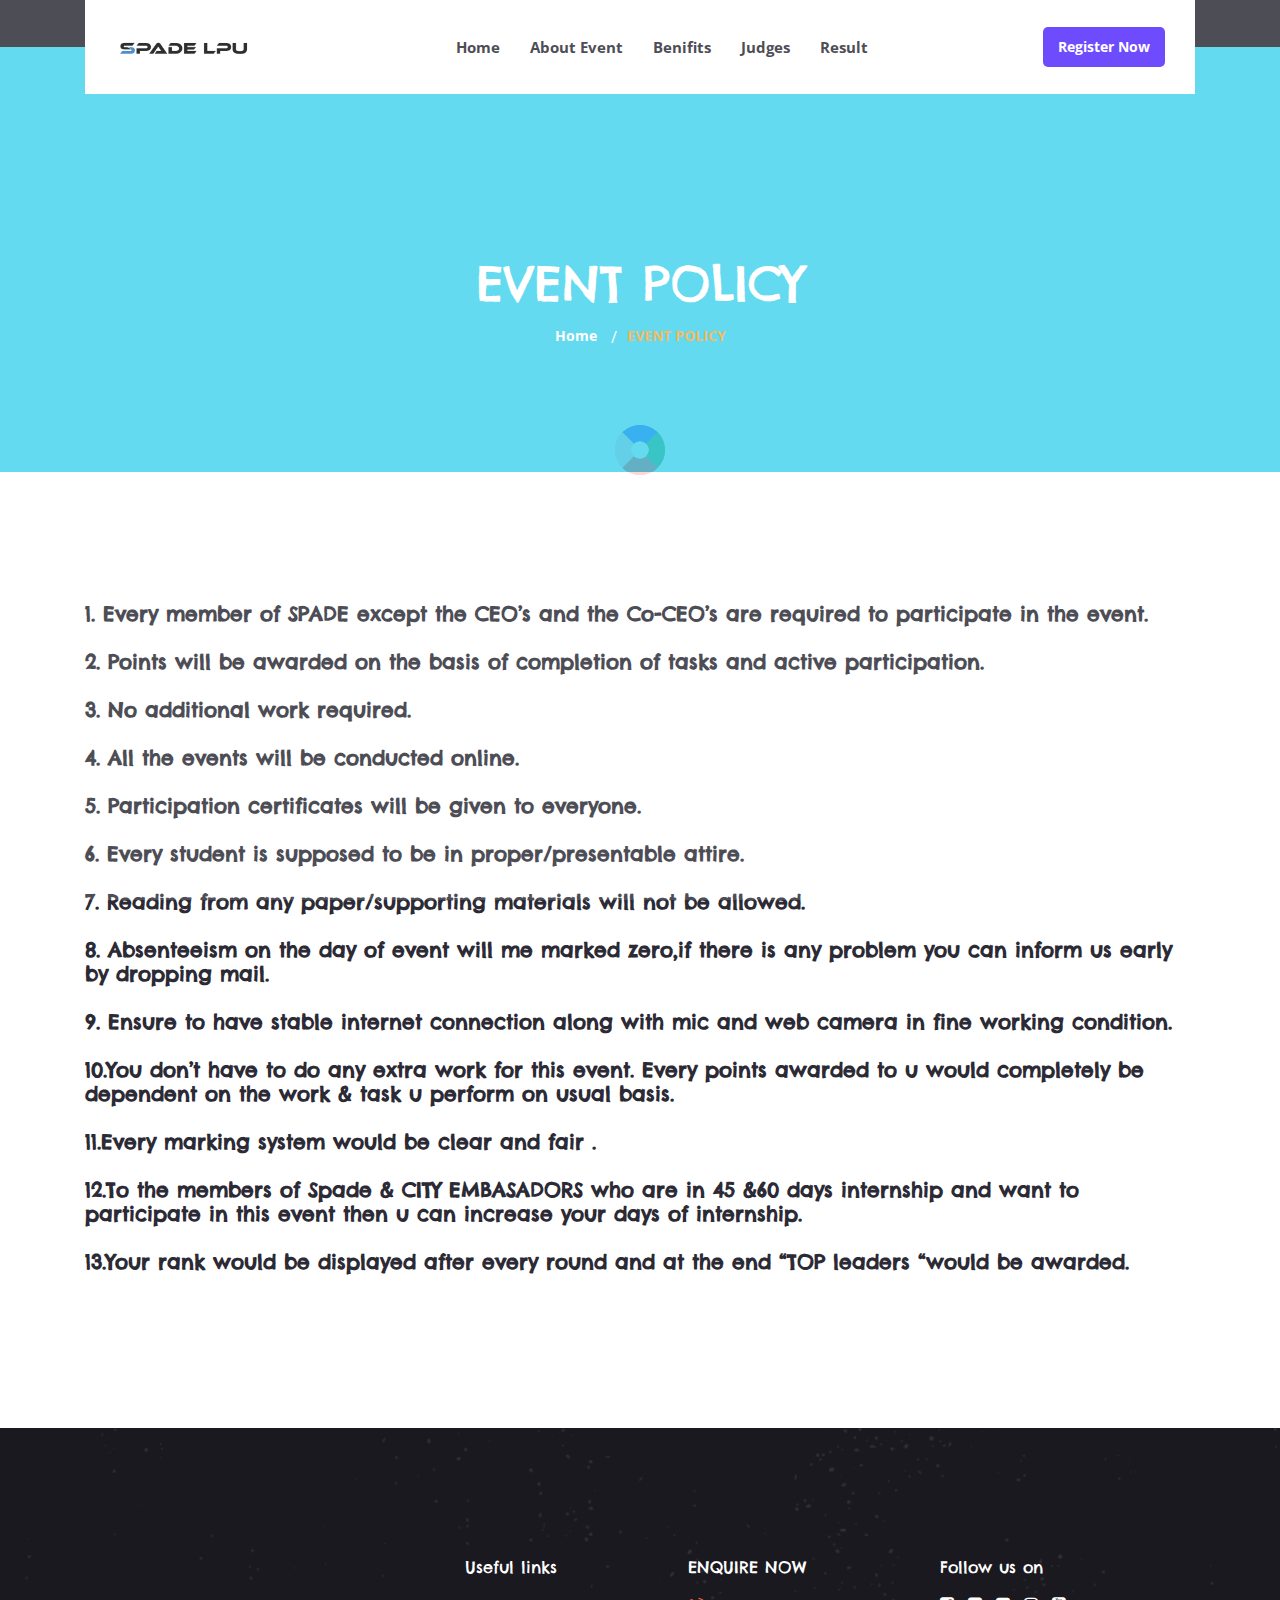
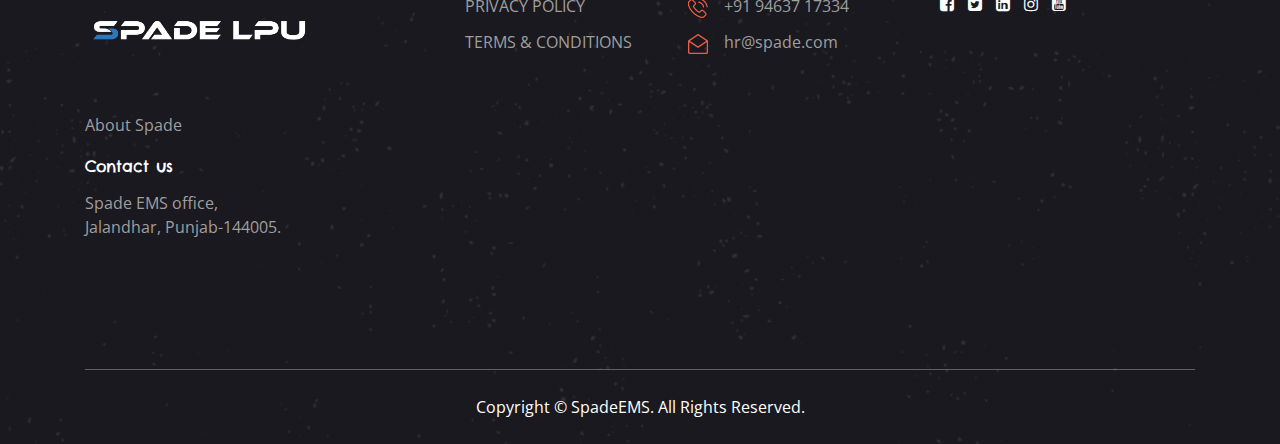
==== policy.html @ 5e1adf61 "policy added" ====
<!doctype html>
<html class="no-js" lang="en">
<head>
    <meta charset="utf-8">

    <!--====== Title ======-->
    <title>Top50</title>

    <meta name="description" content="">
    <meta name="viewport" content="width=device-width, initial-scale=1">

    <!--====== Favicon Icon ======-->
    <link rel="shortcut icon" href="assets/images/favicon.png" type="image/png">

    <!--====== Magnific Popup CSS ======-->
    <link rel="stylesheet" href="assets/css/magnific-popup.css">

    <!--====== Animate CSS ======-->
    <link rel="stylesheet" href="assets/css/animate.css">

    <!--====== Slick CSS ======-->
    <link rel="stylesheet" href="assets/css/slick.css">

    <!--====== Font Awesome CSS ======-->
    <link rel="stylesheet" href="assets/css/font-awesome.min.css">

    <!--====== Bootstrap CSS ======-->
    <link rel="stylesheet" href="assets/css/bootstrap.min.css">

    <!--====== Default CSS ======-->
    <link rel="stylesheet" href="assets/css/default.css">

    <!--====== Style CSS ======-->
    <link rel="stylesheet" href="assets/css/style.css">

</head>

<body>
    <!--[if IE]>
    <p class="browserupgrade">You are using an <strong>outdated</strong> browser. Please <a href="https://browsehappy.com/">upgrade your browser</a> to improve your experience and security.</p>
  <![endif]-->

    
    <!--====== PRELOADER PART START ======-->

     <div id="preloader">
        <div class="preloader">
            <span></span>
            <span></span>
        </div>
    </div>

    <!--====== PRELOADER PART ENDS ======-->


    <!--====== HEADER PART START ======-->

    <header class="header_area">
        <!--<div class="header_top">
            <div class="container">
                <div class="header_top_wrapper d-md-flex justify-content-between">
                    <div class="header_social text-center">
                        <ul>
                            <li><a href="#"><i class="fa fa-facebook-square"></i></a></li>
                            <li><a href="#"><i class="fa fa-twitter-square"></i></a></li>
                            <li><a href="#"><i class="fa fa-linkedin-square"></i></a></li>
                            <li><a href="#"><i class="fa fa-instagram"></i></a></li>
                            <li><a href="#"><i class="fa fa-pinterest-square"></i></a></li>
                        </ul>
                    </div> <!-- header social ->

                    <div class="header_info d-none d-md-block">
                        <ul>
                            <li><img src="assets/images/call.png" alt=""><a href="#">91 458 654 528</a></li>
                            <li><img src="assets/images/mail.png" alt=""><a href="#">info@example.com</a></li>
                            <li><img src="assets/images/heand.png" alt=""><a href="#">Become a Volunteer</a></li>
                        </ul>
                    </div> <!-- header info ->
                </div> <!-- header top wrapper ->
            </div> <!-- container ->
        </div> <!-- header top -->

        <div class="header_navbar">
            <div class="container">
                <nav class="navbar navbar-expand-lg">
                    <a class="navbar-brand" href="index.html">
                        <img src="assets/images/spade_logo.png" width="150px" alt="logo">
                    </a> <!-- logo -->

                    <button class="navbar-toggler" type="button" data-toggle="collapse" data-target="#navbarSupportedContent" aria-controls="navbarSupportedContent" aria-expanded="false" aria-label="Toggle navigation">
                        <span class="toggler-icon"></span>
                        <span class="toggler-icon"></span>
                        <span class="toggler-icon"></span>
                    </button>

                    <div class="collapse navbar-collapse sub-menu-bar" id="navbarSupportedContent">
                        <ul class="navbar-nav m-auto">
                            
                            <li >
                                <a href="index.html">Home </i></a>
                                
                            </li>
                            <li>
                                <a href="index.html#about">About Event </i></a>

                               
                            </li>
                            <li><a href="index.html#ben">Benifits </i></a>
                                
                            </li>
                            <li><a href="index.html#judge">Judges</a></li>
                            <li>
                                <a href="volunteer.html">Result </i></a>

                            </li>
                            
                        </ul>
                    </div> <!-- navbar collapse -->

                    <div class="navbar_btn d-none d-sm-block">
                        
                        
                        <a class="main-btn" href="registration.html"> Register Now</a>
                    </div>

                </nav> <!-- navbar -->
            </div> <!-- container -->
        </div> <!-- header navbar -->
    </header>

    <!--====== HEADER PART ENDS ======-->

    <!--====== PAGE BANNER PART START ======-->

    <section class="page_banner_1 bg_cover" style="background-image: url(assets/images/slider-1.jpg)">
        <div class="container">
            <div class="row">
                <div class="col-lg-12">
                    <div class="page_banner_content text-center">
                        <h3 class="page_title">EVENT POLICY</h3>
                        <ul class="breadcrumb justify-content-center">
                            <li><a href="index.html">Home</a></li>
                            <li><a class="active" href="#">EVENT POLICY</a></li>
                        </ul>
                    </div> <!-- page banner content -->
                </div>
            </div> <!-- row -->
        </div> <!-- container -->
    </section>

    <!--====== PAGE BANNER PART ENDS ======-->
    
    <!--====== VOLUNTEER PART START ======-->

    <section class="volunteer_area pt-100 pb-130">
        <!-- <div class="services_shape_1" ></div> -->
        <div class="container">
            <div class="section_title text-center pb-30">
                <!-- <img src="assets/images/section_icon.png" alt="Icon"> -->
                <!-- <h3 class="title">Result</h3> -->
            </div> <!-- section title -->
            <div class="row">
                <div class="col-lg-12 col-sm-12">
                    
                    <h4 style="font-size: 20px;">1. Every member of SPADE except the CEO’s and the Co-CEO’s are required to participate in the event.<br><br>

                        2. Points will be awarded on the basis of completion of tasks and active participation.<br><br>
                        
                        3. No additional work required.<br><br>
                        
                        4. All the events will be conducted online.<br><br>
                        
                        5. Participation certificates will be given to everyone.<br><br>
                        
                        6. Every student is supposed to be in proper/presentable attire.<br><br>
                        
                        7. Reading from any paper/supporting materials will not be allowed.<br><br>
                        
                        8. Absenteeism on the day of event will me marked zero,if there is any problem you can inform us early by dropping mail.<br><br>
                        
                        9. Ensure to have stable internet connection along with mic and web camera in fine working condition.<br><br>
                        
                        10.You don’t have to do any extra work for this event. Every points awarded to u would completely be dependent on the work & task u perform on usual basis.<br><br>
                        
                        11.Every marking system would be clear and fair .<br><br>
                        
                        12.To the members of Spade & CITY EMBASADORS who are in 45 &60 days internship and want to participate in this event then u can increase your days of internship.<br><br>
                        
                        13.Your rank would be displayed after every round and at the end “TOP leaders “would be awarded.<br><br>
                    </h4>
                </div>
            </div> <!-- row -->
            
        </div> <!-- container -->
    </section>

    <!--====== VOLUNTEER PART ENDS ======-->    

    <!--====== FOOTER PART START ======-->

    <footer class="footer_area">
        <div class="footer_widget pt-80 pb-130">
            <div class="container">
                <div class="row">
                    <div class="col-lg-4 col-md-6 order-md-1 order-lg-1">
                        <div class="footer_about mt-50">
                            <a href="#">
                                <img src="assets/images/logo1.png" alt="Logo" width="250px">
                            </a>
                            
                            <p>About Spade</p>
                            
                            <div class="footer_contact mt-20">
                                <h5 class="footer_title">Contact us</h5>
                                <p>Spade EMS office,<br> Jalandhar, Punjab-144005.</p>
                            </div> <!-- footer contact -->
                        </div> <!-- footer about -->
                    </div>
                    <div class="col-lg-5 col-md-12 order-md-3 order-lg-2">
                        <div class="footer_link_wrapper d-flex flex-wrap">
                            <div class="footer_link mt-50">
                                <h5 class="footer_title">Useful links</h5>
                                <ul class="link">
                                    <li><a href="#">PRIVACY POLICY</a></li>
                                    <li><a href="#">TERMS & CONDITIONS</a></li>

                                </ul>
                            </div> <!-- footer link -->

                            <div class="footer_link mt-50">
                                <h5 class="footer_title">ENQUIRE NOW</h5>
                                <ul class="link">
                                    <li><img src="assets/images/call.png" alt=""><a href="#">&nbsp;&nbsp;&nbsp; +91 94637 17334</a></li>
                                    <li><img src="assets/images/mail.png" alt=""><a href="#">&nbsp;&nbsp;&nbsp; hr@spade.com</a></li>
                                    
                                </ul>
                            </div> <!-- footer link -->
                        </div> <!-- footer link wrapper -->
                    </div>
                    <div class="col-lg-3 col-md-6 order-md-2 order-lg-3">
                        <div class="footer_subscribe mt-50">
                            <h5 class="footer_title">Follow us on</h5>
                            <!-- <p>Follow our social Media Handles</p> -->
                            
                            <div class="header_top_wrapper d-md-flex justify-content-between">
                                <div class="header_social text-center">
                                    <ul>
                                        <li><a href="https://www.facebook.com/spadeems29/"><i class="fa fa-facebook-square"></i></a></li>
                                        <li><a href="https://twitter.com/EmsSpade?s=09"><i class="fa fa-twitter-square"></i></a></li>
                                        <li><a href="https://www.linkedin.com/company/spadeems29"><i class="fa fa-linkedin-square"></i></a></li>
                                        <li><a href="https://instagram.com/spade_ems?igshid=bxct030us4mn"><i class="fa fa-instagram"></i></a></li>
                                        <li><a href="https://www.youtube.com/c/SPADEEMS"><i class="fa fa-youtube-square"></i></a></li>
                                    </ul>
                                </div> <!-- header social -->
            
                               
                            </div> <!-- header top wrapper -->
                            
                        </div> <!-- footer link  --> 
                    </div>
                </div> <!-- row -->
            </div> <!-- container -->
        </div> <!-- footer widget -->
        <div class="footer_copyright text-center">
            <div class="container">
                <div class="copyright">
                    <p>Copyright &copy; SpadeEMS. All Rights Reserved.</p>
                </div> <!-- copyright -->
            </div> <!-- container -->
        </div> <!-- footer copyright -->
    </footer>

    <!--====== FOOTER PART ENDS ======-->

    <!--====== GO TO TOP PART START ======-->

    <div class="go-top-area">
        <div class="go-top-wrap">
            <div class="go-top-btn-wrap">
                <div class="go-top go-top-btn">
                    <i class="fa fa-angle-double-up"></i>
                    <i class="fa fa-angle-double-up"></i>
                </div>
            </div>
        </div>
    </div>

    <!--====== GO TO TOP PART ENDS ======-->




    <!--====== Jquery js ======-->
    <script src="assets/js/vendor/jquery-1.12.4.min.js"></script>
    <script src="assets/js/vendor/modernizr-3.7.1.min.js"></script>

    <!--====== Bootstrap js ======-->
    <script src="assets/js/popper.min.js"></script>
    <script src="assets/js/bootstrap.min.js"></script>

    <!--====== Slick js ======-->
    <script src="assets/js/slick.min.js"></script>

    <!--====== Magnific Popup js ======-->
    <script src="assets/js/jquery.magnific-popup.min.js"></script>

    <!--====== Appear js ======-->
    <script src="assets/js/jquery.appear.min.js"></script>
    
    <!--====== Counter Up js ======-->
    <script src="assets/js/waypoints.min.js"></script>
    <script src="assets/js/jquery.counterup.js"></script>

    <!--====== wow js ======-->
    <script src="assets/js/wow.min.js"></script>

    <!--====== Main js ======-->
    <script src="assets/js/main.js"></script>

</body>


<!-- Mirrored from thepixelcurve.com/html/helpgrove/helpgrove/volunteer.html by HTTrack Website Copier/3.x [XR&CO'2014], Thu, 29 Oct 2020 05:25:39 GMT -->
</html>
---- assets/css/default.css ----
/* Deafult Margin & Padding */
/*-- Margin Top --*/
.mt-5 {
	margin-top: 5px;
}
.mt-10 {
	margin-top: 10px;
}
.mt-15 {
	margin-top: 15px;
}
.mt-20 {
	margin-top: 20px;
}
.mt-25 {
	margin-top: 25px;
}
.mt-30 {
	margin-top: 30px;
}
.mt-35 {
	margin-top: 35px;
}
.mt-40 {
	margin-top: 40px;
}
.mt-45 {
	margin-top: 45px;
}
.mt-50 {
	margin-top: 50px;
}
.mt-55 {
	margin-top: 55px;
}
.mt-60 {
	margin-top: 60px;
}
.mt-65 {
	margin-top: 65px;
}
.mt-70 {
	margin-top: 70px;
}
.mt-75 {
	margin-top: 75px;
}
.mt-80 {
	margin-top: 80px;
}
.mt-85 {
	margin-top: 85px;
}
.mt-90 {
	margin-top: 90px;
}
.mt-95 {
	margin-top: 95px;
}
.mt-100 {
	margin-top: 100px;
}
.mt-105 {
	margin-top: 105px;
}
.mt-110 {
	margin-top: 110px;
}
.mt-115 {
	margin-top: 115px;
}
.mt-120 {
	margin-top: 120px;
}
.mt-125 {
	margin-top: 125px;
}
.mt-130 {
	margin-top: 130px;
}
.mt-135 {
	margin-top: 135px;
}
.mt-140 {
	margin-top: 140px;
}
.mt-145 {
	margin-top: 145px;
}
.mt-150 {
	margin-top: 150px;
}
.mt-155 {
	margin-top: 155px;
}
.mt-160 {
	margin-top: 160px;
}
.mt-165 {
	margin-top: 165px;
}
.mt-170 {
	margin-top: 170px;
}
.mt-175 {
	margin-top: 175px;
}
.mt-180 {
	margin-top: 180px;
}
.mt-185 {
	margin-top: 185px;
}
.mt-190 {
	margin-top: 190px;
}
.mt-195 {
	margin-top: 195px;
}
.mt-200 {
	margin-top: 200px;
}
/*-- Margin Bottom --*/

.mb-5 {
	margin-bottom: 5px;
}
.mb-10 {
	margin-bottom: 10px;
}
.mb-15 {
	margin-bottom: 15px;
}
.mb-20 {
	margin-bottom: 20px;
}
.mb-25 {
	margin-bottom: 25px;
}
.mb-30 {
	margin-bottom: 30px;
}
.mb-35 {
	margin-bottom: 35px;
}
.mb-40 {
	margin-bottom: 40px;
}
.mb-45 {
	margin-bottom: 45px;
}
.mb-50 {
	margin-bottom: 50px;
}
.mb-55 {
	margin-bottom: 55px;
}
.mb-60 {
	margin-bottom: 60px;
}
.mb-65 {
	margin-bottom: 65px;
}
.mb-70 {
	margin-bottom: 70px;
}
.mb-75 {
	margin-bottom: 75px;
}
.mb-80 {
	margin-bottom: 80px;
}
.mb-85 {
	margin-bottom: 85px;
}
.mb-90 {
	margin-bottom: 90px;
}
.mb-95 {
	margin-bottom: 95px;
}
.mb-100 {
	margin-bottom: 100px;
}
.mb-105 {
	margin-bottom: 105px;
}
.mb-110 {
	margin-bottom: 110px;
}
.mb-115 {
	margin-bottom: 115px;
}
.mb-120 {
	margin-bottom: 120px;
}
.mb-125 {
	margin-bottom: 125px;
}
.mb-130 {
	margin-bottom: 130px;
}
.mb-135 {
	margin-bottom: 135px;
}
.mb-140 {
	margin-bottom: 140px;
}
.mb-145 {
	margin-bottom: 145px;
}
.mb-150 {
	margin-bottom: 150px;
}
.mb-155 {
	margin-bottom: 155px;
}
.mb-160 {
	margin-bottom: 160px;
}
.mb-165 {
	margin-bottom: 165px;
}
.mb-170 {
	margin-bottom: 170px;
}
.mb-175 {
	margin-bottom: 175px;
}
.mb-180 {
	margin-bottom: 180px;
}
.mb-185 {
	margin-bottom: 185px;
}
.mb-190 {
	margin-bottom: 190px;
}
.mb-195 {
	margin-bottom: 195px;
}
.mb-200 {
	margin-bottom: 200px;
}
/*-- margin left --*/
.ml-5 {
	margin-left: 5px;
}
.ml-10 {
	margin-left: 10px;
}
.ml-15 {
	margin-left: 15px;
}
.ml-20 {
	margin-left: 20px;
}
.ml-25 {
	margin-left: 25px;
}
.ml-30 {
	margin-left: 30px;
}
.ml-35 {
	margin-left: 35px;
}
.ml-40 {
	margin-left: 40px;
}
.ml-45 {
	margin-left: 45px;
}
.ml-50 {
	margin-left: 50px;
}
.ml-55 {
	margin-left: 55px;
}
.ml-60 {
	margin-left: 60px;
}
.ml-65 {
	margin-left: 65px;
}
.ml-70 {
	margin-left: 70px;
}
.ml-75 {
	margin-left: 75px;
}
.ml-80 {
	margin-left: 80px;
}
.ml-85 {
	margin-left: 85px;
}
.ml-90 {
	margin-left: 90px;
}
.ml-95 {
	margin-left: 95px;
}
.ml-100 {
	margin-left: 100px;
}
.ml-105 {
	margin-left: 105px;
}
.ml-110 {
	margin-left: 110px;
}
.ml-115 {
	margin-left: 115px;
}
.ml-120 {
	margin-left: 120px;
}
.ml-125 {
	margin-left: 125px;
}
.ml-130 {
	margin-left: 130px;
}
.ml-135 {
	margin-left: 135px;
}
.ml-140 {
	margin-left: 140px;
}
.ml-145 {
	margin-left: 145px;
}
.ml-150 {
	margin-left: 150px;
}
.ml-155 {
	margin-left: 155px;
}
.ml-160 {
	margin-left: 160px;
}
.ml-165 {
	margin-left: 165px;
}
.ml-170 {
	margin-left: 170px;
}
.ml-175 {
	margin-left: 175px;
}
.ml-180 {
	margin-left: 180px;
}
.ml-185 {
	margin-left: 185px;
}
.ml-190 {
	margin-left: 190px;
}
.ml-195 {
	margin-left: 195px;
}
.ml-200 {
	margin-left: 200px;
}
/*-- margin right --*/
.mr-5 {
	margin-right: 5px;
}
.mr-10 {
	margin-right: 10px;
}
.mr-15 {
	margin-right: 15px;
}
.mr-20 {
	margin-right: 20px;
}
.mr-25 {
	margin-right: 25px;
}
.mr-30 {
	margin-right: 30px;
}
.mr-35 {
	margin-right: 35px;
}
.mr-40 {
	margin-right: 40px;
}
.mr-45 {
	margin-right: 45px;
}
.mr-50 {
	margin-right: 50px;
}
.mr-55 {
	margin-right: 55px;
}
.mr-60 {
	margin-right: 60px;
}
.mr-65 {
	margin-right: 65px;
}
.mr-70 {
	margin-right: 70px;
}
.mr-75 {
	margin-right: 75px;
}
.mr-80 {
	margin-right: 80px;
}
.mr-85 {
	margin-right: 85px;
}
.mr-90 {
	margin-right: 90px;
}
.mr-95 {
	margin-right: 95px;
}
.mr-100 {
	margin-right: 100px;
}
.mr-105 {
	margin-right: 105px;
}
.mr-110 {
	margin-right: 110px;
}
.mr-115 {
	margin-right: 115px;
}
.mr-120 {
	margin-right: 120px;
}
.mr-125 {
	margin-right: 125px;
}
.mr-130 {
	margin-right: 130px;
}
.mr-135 {
	margin-right: 135px;
}
.mr-140 {
	margin-right: 140px;
}
.mr-145 {
	margin-right: 145px;
}
.mr-150 {
	margin-right: 150px;
}
.mr-155 {
	margin-right: 155px;
}
.mr-160 {
	margin-right: 160px;
}
.mr-165 {
	margin-right: 165px;
}
.mr-170 {
	margin-right: 170px;
}
.mr-175 {
	margin-right: 175px;
}
.mr-180 {
	margin-right: 180px;
}
.mr-185 {
	margin-right: 185px;
}
.mr-190 {
	margin-right: 190px;
}
.mr-195 {
	margin-right: 195px;
}
.mr-200 {
	margin-right: 200px;
}


/*-- Padding Top --*/

.pt-5 {
	padding-top: 5px;
}
.pt-10 {
	padding-top: 10px;
}
.pt-15 {
	padding-top: 15px;
}
.pt-20 {
	padding-top: 20px;
}
.pt-25 {
	padding-top: 25px;
}
.pt-30 {
	padding-top: 30px;
}
.pt-35 {
	padding-top: 35px;
}
.pt-40 {
	padding-top: 40px;
}
.pt-45 {
	padding-top: 45px;
}
.pt-50 {
	padding-top: 50px;
}
.pt-55 {
	padding-top: 55px;
}
.pt-60 {
	padding-top: 60px;
}
.pt-65 {
	padding-top: 65px;
}
.pt-70 {
	padding-top: 70px;
}
.pt-75 {
	padding-top: 75px;
}
.pt-80 {
	padding-top: 80px;
}
.pt-85 {
	padding-top: 85px;
}
.pt-90 {
	padding-top: 90px;
}
.pt-95 {
	padding-top: 95px;
}
.pt-100 {
	padding-top: 100px;
}
.pt-105 {
	padding-top: 105px;
}
.pt-110 {
	padding-top: 110px;
}
.pt-115 {
	padding-top: 115px;
}
.pt-120 {
	padding-top: 120px;
}
.pt-125 {
	padding-top: 125px;
}
.pt-130 {
	padding-top: 130px;
}
.pt-135 {
	padding-top: 135px;
}
.pt-140 {
	padding-top: 140px;
}
.pt-145 {
	padding-top: 145px;
}
.pt-150 {
	padding-top: 150px;
}
.pt-155 {
	padding-top: 155px;
}
.pt-160 {
	padding-top: 160px;
}
.pt-165 {
	padding-top: 165px;
}
.pt-170 {
	padding-top: 170px;
}
.pt-175 {
	padding-top: 175px;
}
.pt-180 {
	padding-top: 180px;
}
.pt-185 {
	padding-top: 185px;
}
.pt-190 {
	padding-top: 190px;
}
.pt-195 {
	padding-top: 195px;
}
.pt-200 {
	padding-top: 200px;
}
/*-- Padding Bottom --*/

.pb-5 {
	padding-bottom: 5px;
}
.pb-10 {
	padding-bottom: 10px;
}
.pb-15 {
	padding-bottom: 15px;
}
.pb-20 {
	padding-bottom: 20px;
}
.pb-25 {
	padding-bottom: 25px;
}
.pb-30 {
	padding-bottom: 30px;
}
.pb-35 {
	padding-bottom: 35px;
}
.pb-40 {
	padding-bottom: 40px;
}
.pb-45 {
	padding-bottom: 45px;
}
.pb-50 {
	padding-bottom: 50px;
}
.pb-55 {
	padding-bottom: 55px;
}
.pb-60 {
	padding-bottom: 60px;
}
.pb-65 {
	padding-bottom: 65px;
}
.pb-70 {
	padding-bottom: 70px;
}
.pb-75 {
	padding-bottom: 75px;
}
.pb-80 {
	padding-bottom: 80px;
}
.pb-85 {
	padding-bottom: 85px;
}
.pb-90 {
	padding-bottom: 90px;
}
.pb-95 {
	padding-bottom: 95px;
}
.pb-100 {
	padding-bottom: 100px;
}
.pb-105 {
	padding-bottom: 105px;
}
.pb-110 {
	padding-bottom: 110px;
}
.pb-115 {
	padding-bottom: 115px;
}
.pb-120 {
	padding-bottom: 120px;
}
.pb-125 {
	padding-bottom: 125px;
}
.pb-130 {
	padding-bottom: 130px;
}
.pb-135 {
	padding-bottom: 135px;
}
.pb-140 {
	padding-bottom: 140px;
}
.pb-145 {
	padding-bottom: 145px;
}
.pb-150 {
	padding-bottom: 150px;
}
.pb-155 {
	padding-bottom: 155px;
}
.pb-160 {
	padding-bottom: 160px;
}
.pb-165 {
	padding-bottom: 165px;
}
.pb-170 {
	padding-bottom: 170px;
}
.pb-175 {
	padding-bottom: 175px;
}
.pb-180 {
	padding-bottom: 180px;
}
.pb-185 {
	padding-bottom: 185px;
}
.pb-190 {
	padding-bottom: 190px;
}
.pb-195 {
	padding-bottom: 195px;
}
.pb-200 {
	padding-bottom: 200px;
}

/*-- Padding left --*/

.pl-0 {
	padding-left: 0px;
}
.pl-5 {
	padding-left: 5px;
}
.pl-10 {
	padding-left: 10px;
}
.pl-15 {
	padding-left: 15px;
}
.pl-20 {
	padding-left: 20px;
}
.pl-25 {
	padding-left: 25px;
}
.pl-30 {
	padding-left: 30px;
}
.pl-35 {
	padding-left: 35px;
}
.pl-40 {
	padding-left: 40px;
}
.pl-45 {
	padding-left: 45px;
}
.pl-50 {
	padding-left: 50px;
}
.pl-55 {
	padding-left: 55px;
}
.pl-60 {
	padding-left: 60px;
}
.pl-65 {
	padding-left: 65px;
}
.pl-70 {
	padding-left: 70px;
}
.pl-75 {
	padding-left: 75px;
}
.pl-80 {
	padding-left: 80px;
}
.pl-85 {
	padding-left: 85px;
}
.pl-90 {
	padding-left: 90px;
}
.pl-100 {
	padding-left: 100px;
}
.pl-105 {
	padding-left: 105px;
}
.pl-110 {
	padding-left: 110px;
}
.pl-115 {
	padding-left: 115px;
}
.pl-120 {
	padding-left: 120px;
}
.pl-125 {
	padding-left: 125px;
}
/*-- Padding right --*/

.pr-0 {
	padding-right: 0px;
}
.pr-5 {
	padding-right: 5px;
}
.pr-10 {
	padding-right: 10px;
}
.pr-15 {
	padding-right: 15px;
}
.pr-20 {
	padding-right: 20px;
}
.pr-25 {
	padding-right: 25px;
}
.pr-30 {
	padding-right: 30px;
}
.pr-35 {
	padding-right: 35px;
}
.pr-40 {
	padding-right: 40px;
}
.pr-45 {
	padding-right: 45px;
}
.pr-50 {
	padding-right: 50px;
}
.pr-55 {
	padding-right: 55px;
}
.pr-60 {
	padding-right: 60px;
}
.pr-65 {
	padding-right: 65px;
}
.pr-70 {
	padding-right: 70px;
}
.pr-75 {
	padding-right: 75px;
}
.pr-80 {
	padding-right: 80px;
}
.pr-85 {
	padding-right: 85px;
}
.pr-90 {
	padding-right: 90px;
}
.pr-95 {
	padding-right: 95px;
}
.pr-100 {
	padding-right: 100px;
}
.pr-105 {
	padding-right: 105px;
}
/* Background Color */

.gray-bg {
	background: #f6f6f6;
}
.white-bg {
	background: #fff;
}
.black-bg {
	background: #222;
}
/* Color */

.white {
	color: #fff;
}
.black {
	color: #222;
}
/* black overlay */

[data-overlay] {
	position: relative;
}
[data-overlay]::before {
	background: #000 none repeat scroll 0 0;
	content: "";
	height: 100%;
	left: 0;
	position: absolute;
	top: 0;
	width: 100%;
	z-index: 1;
}
[data-overlay="3"]::before {
	opacity: 0.3;
}
[data-overlay="4"]::before {
	opacity: 0.4;
}
[data-overlay="5"]::before {
	opacity: 0.5;
}
[data-overlay="6"]::before {
	opacity: 0.6;
}
[data-overlay="7"]::before {
	opacity: 0.7;
}
[data-overlay="8"]::before {
	opacity: 0.8;
}
[data-overlay="9"]::before {
	opacity: 0.9;
}
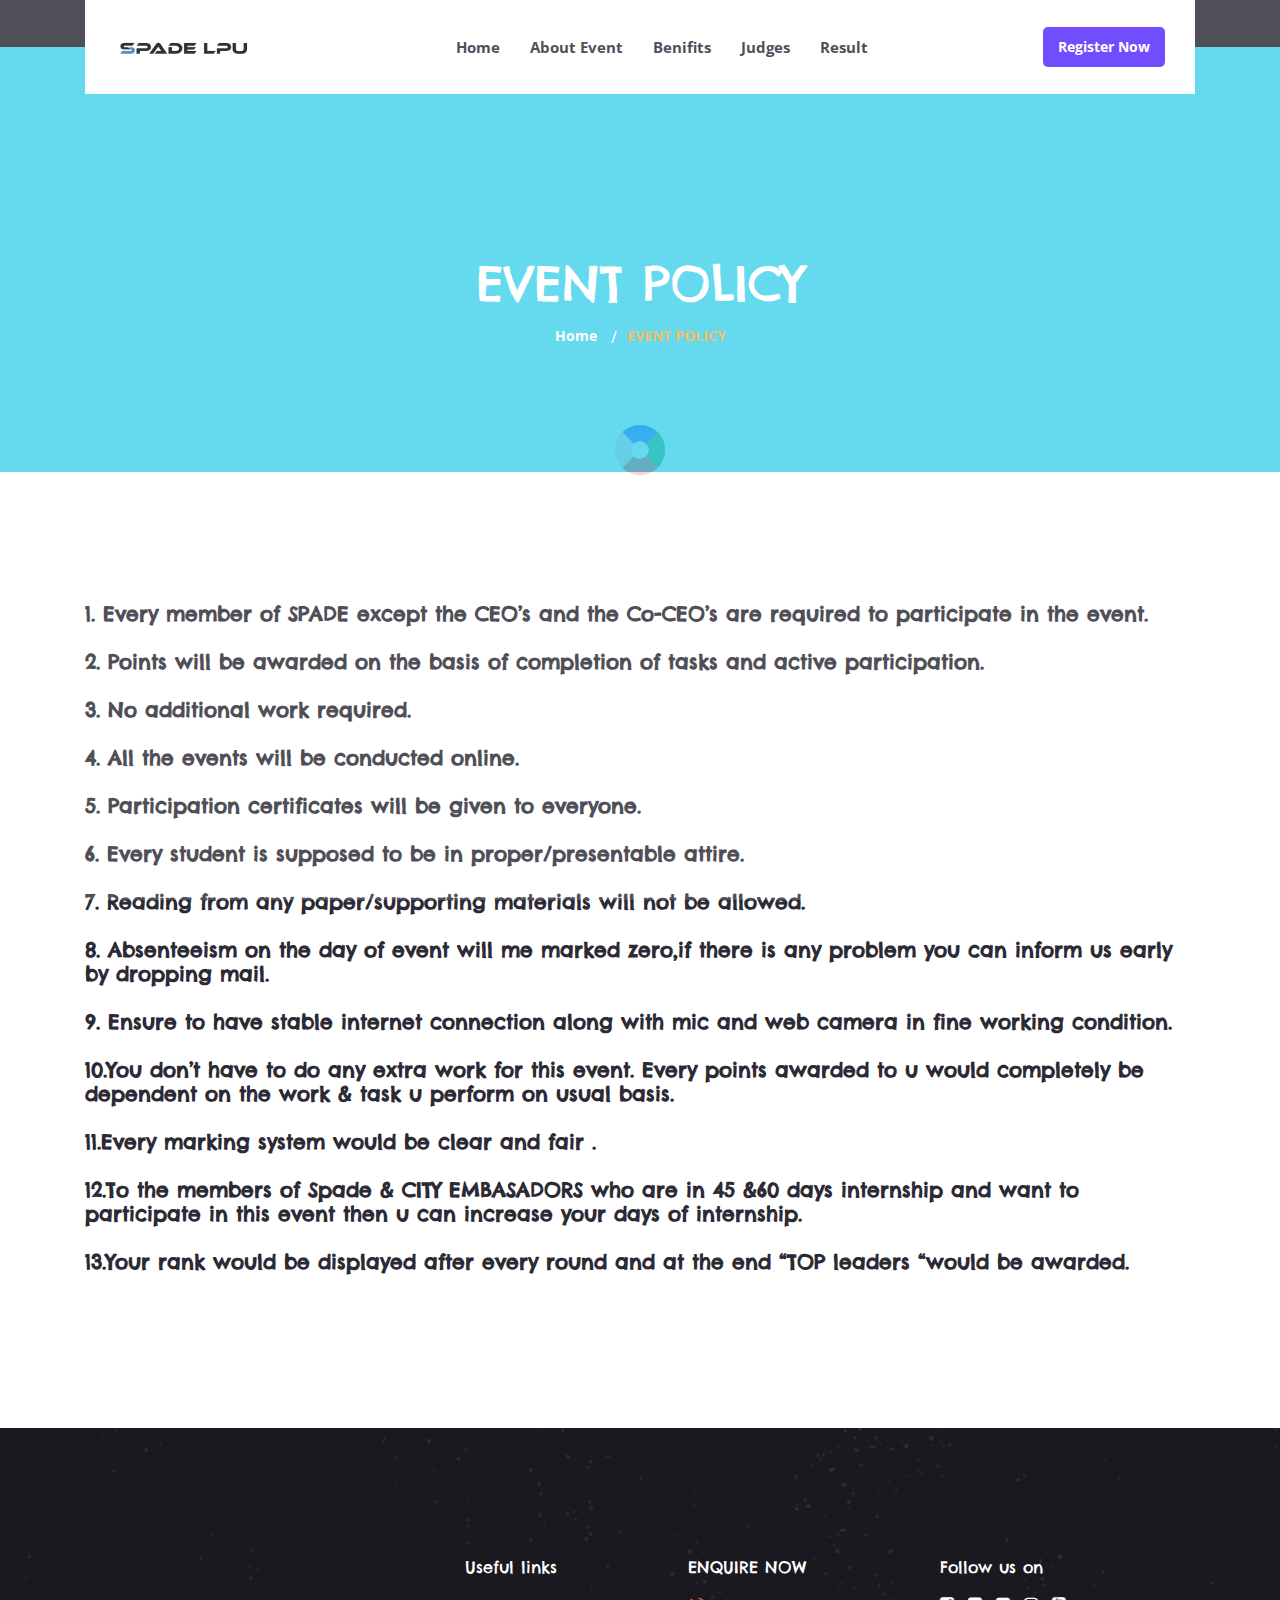
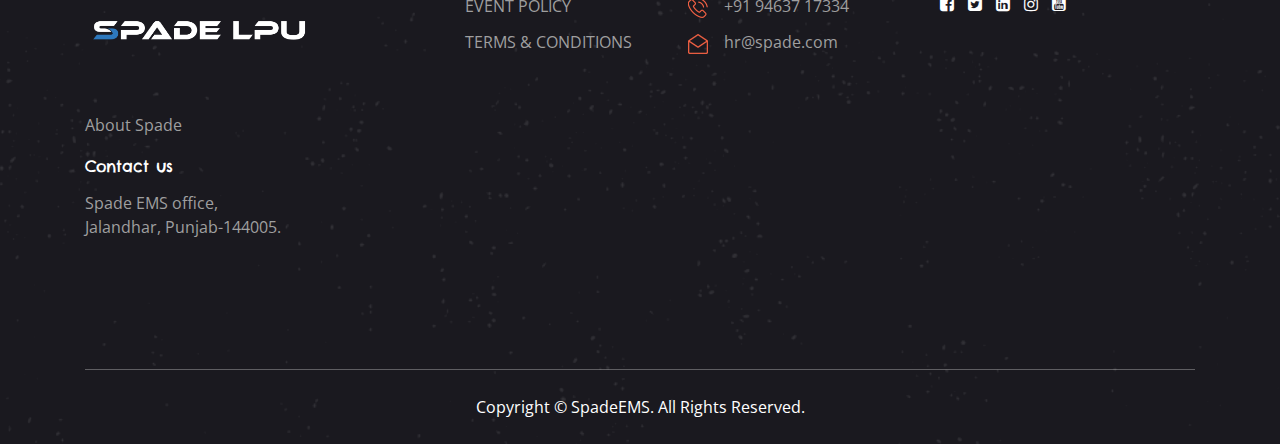
==== commit 769f2d9b: "link to policy.html added" ====
--- a/policy.html
+++ b/policy.html
@@ -221,8 +221,8 @@
                             <div class="footer_link mt-50">
                                 <h5 class="footer_title">Useful links</h5>
                                 <ul class="link">
-                                    <li><a href="#">PRIVACY POLICY</a></li>
-                                    <li><a href="#">TERMS & CONDITIONS</a></li>
+                                    <li><a href="policy.html">EVENT POLICY</a></li>
+                                    <li><a href="terms.html">TERMS & CONDITIONS</a></li>
 
                                 </ul>
                             </div> <!-- footer link -->
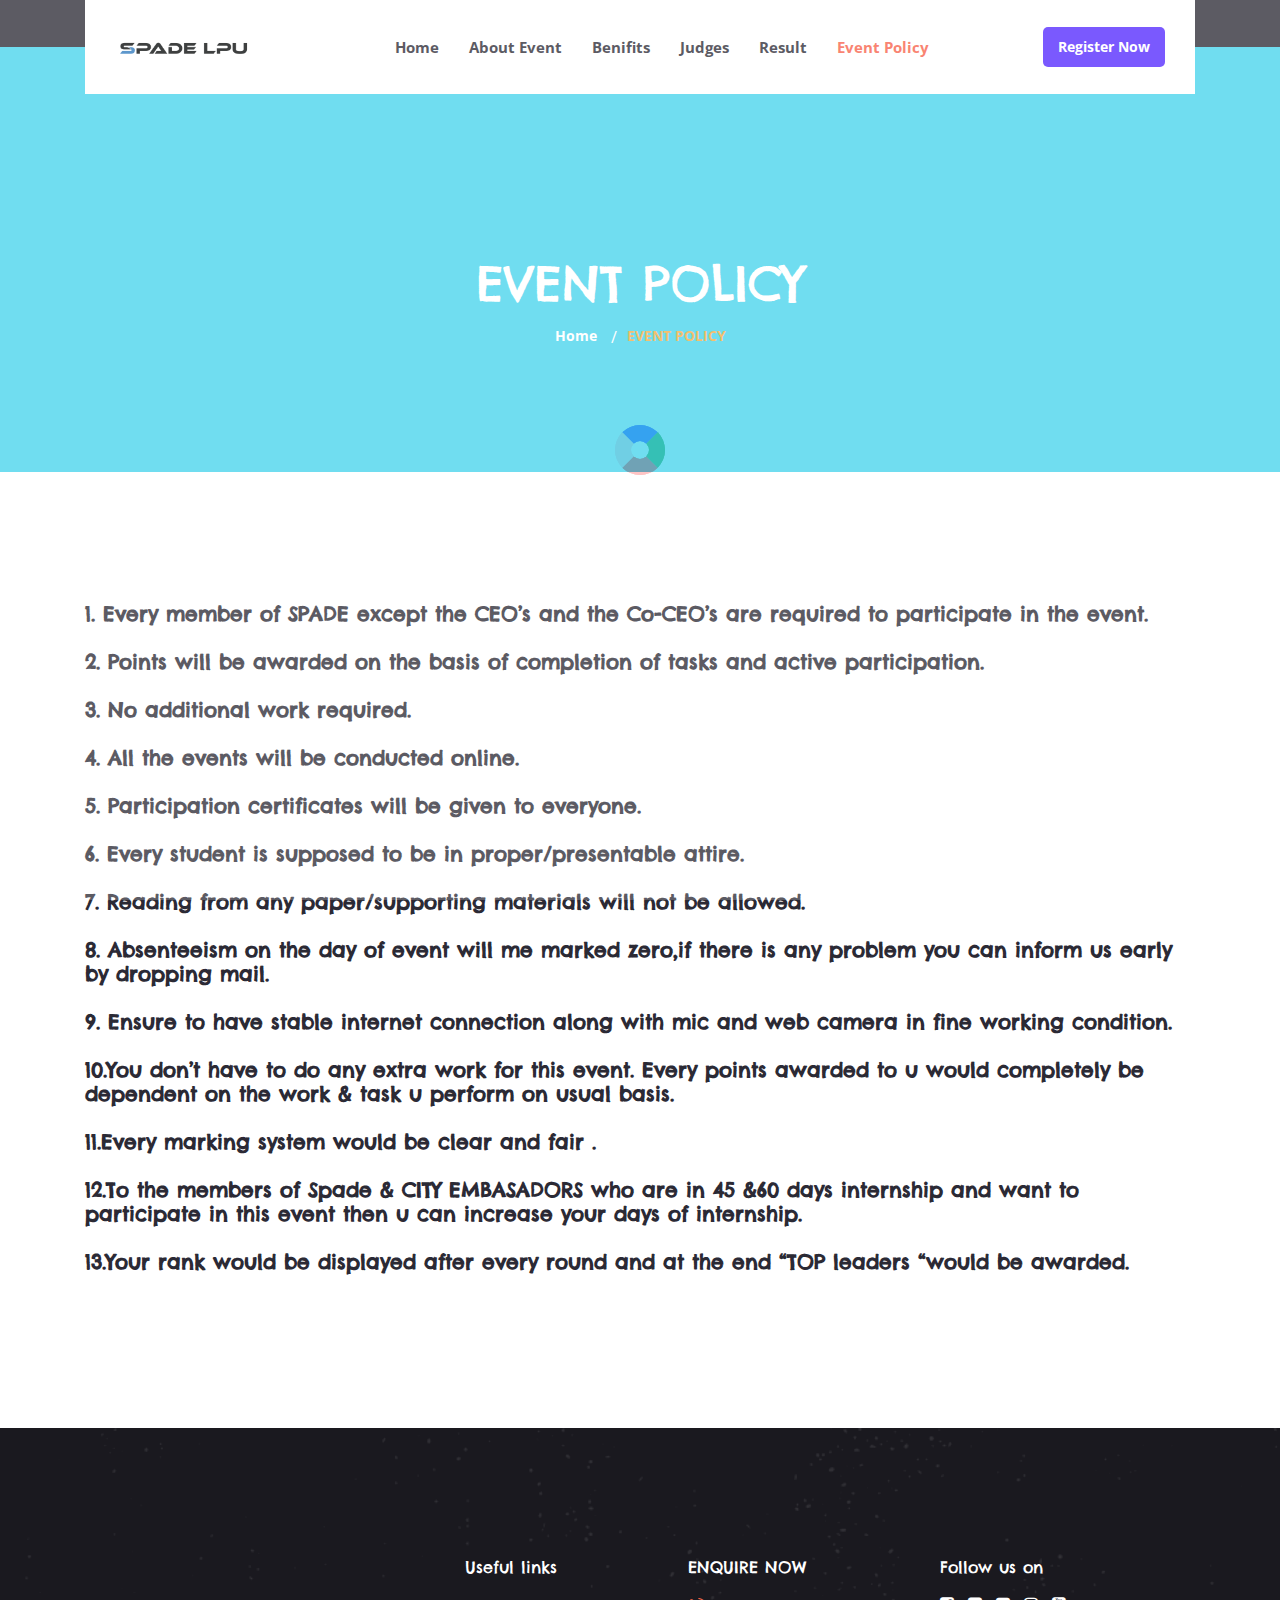
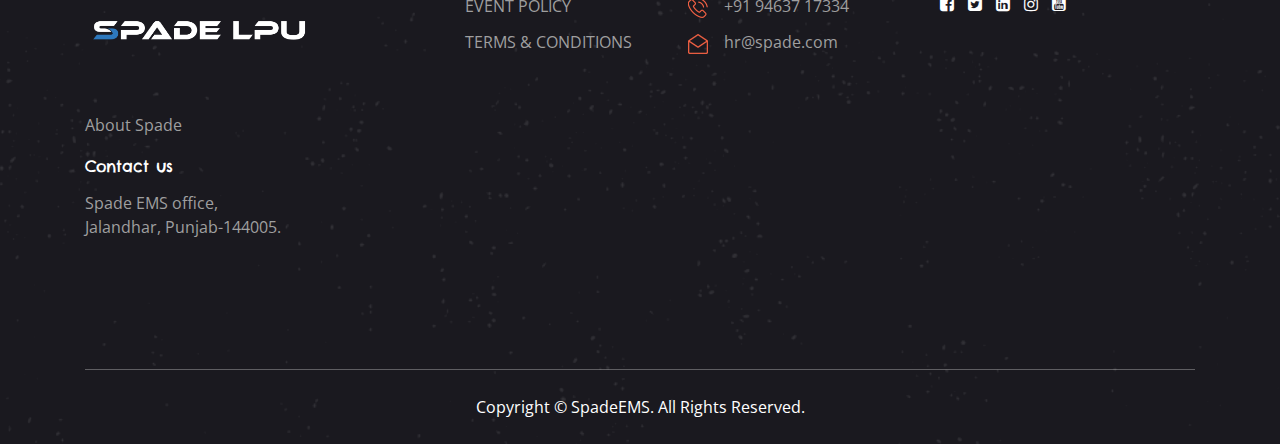
==== commit 8d521fc4: "policy link added to nav bar" ====
--- a/policy.html
+++ b/policy.html
@@ -113,6 +113,7 @@
                                 <a href="volunteer.html">Result </i></a>
 
                             </li>
+                            <li><a class="active" href="policy.html">Event Policy</a></li>
                             
                         </ul>
                     </div> <!-- navbar collapse -->
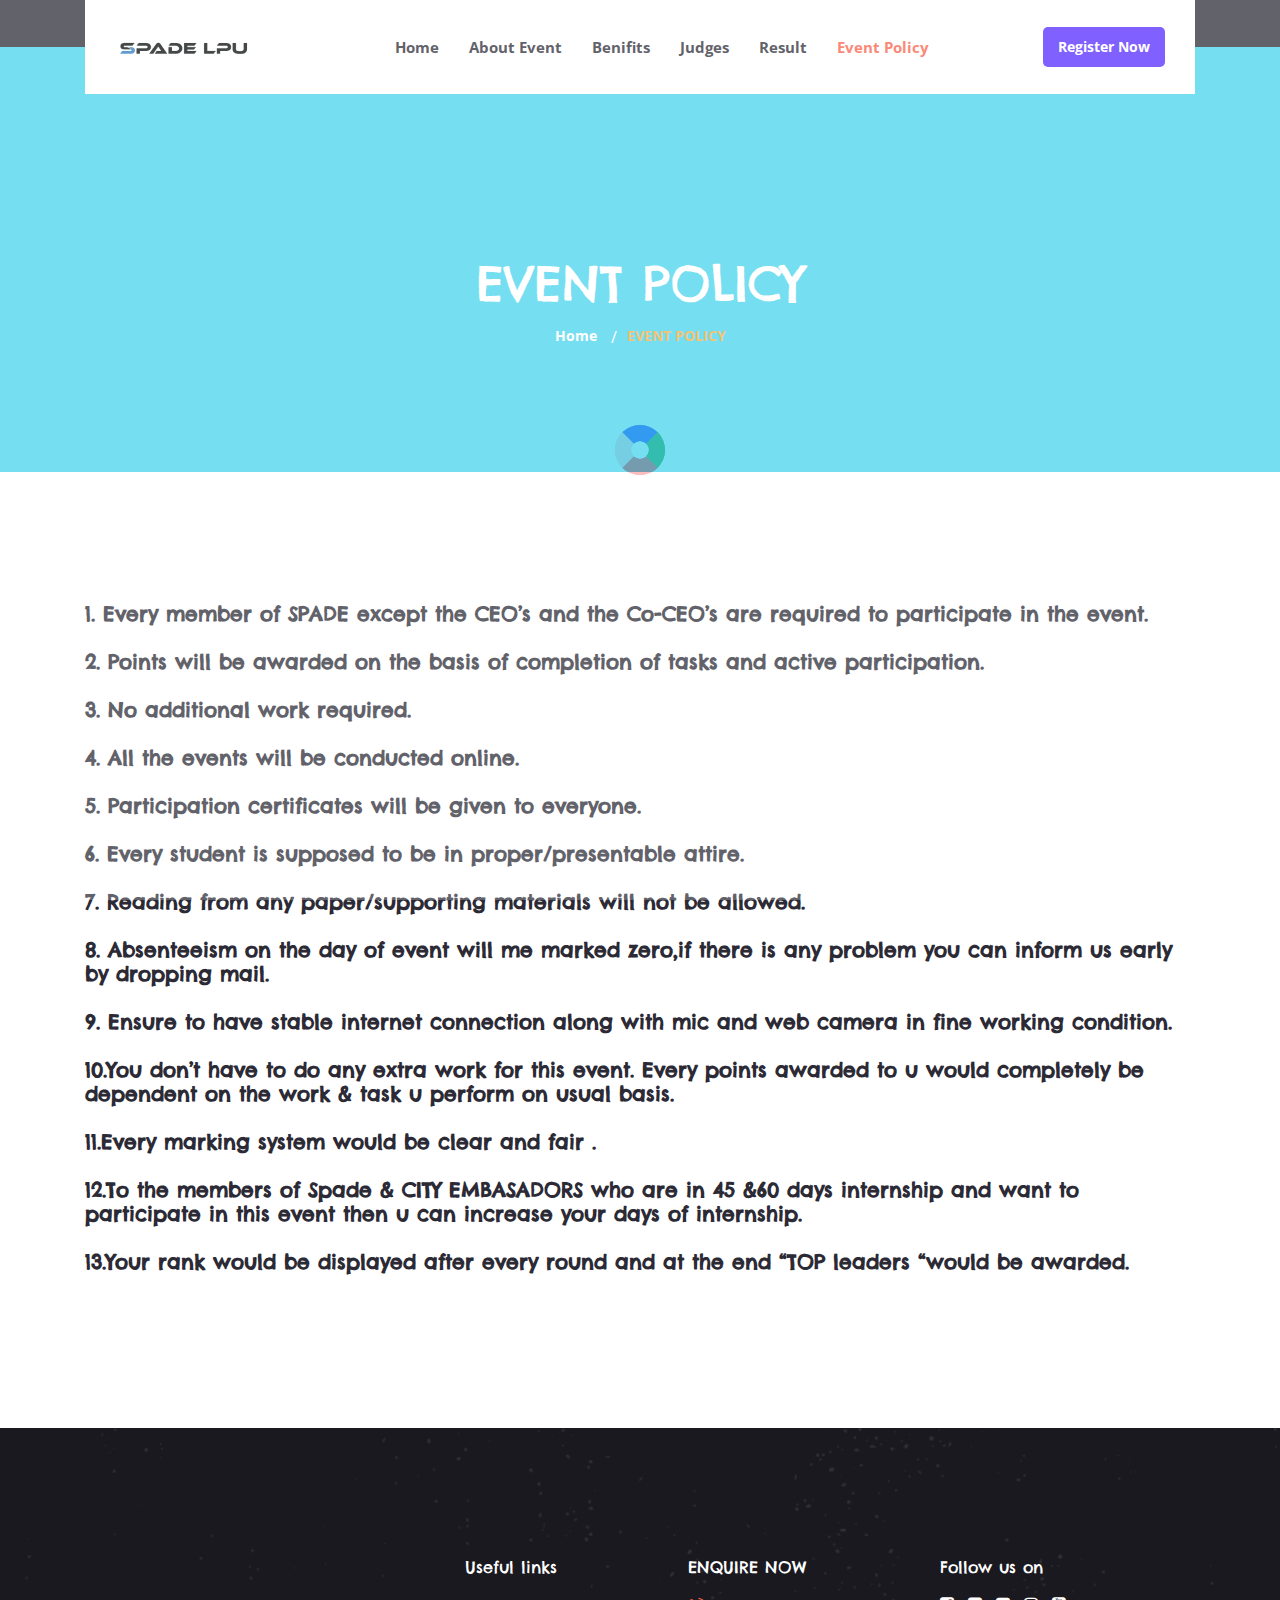
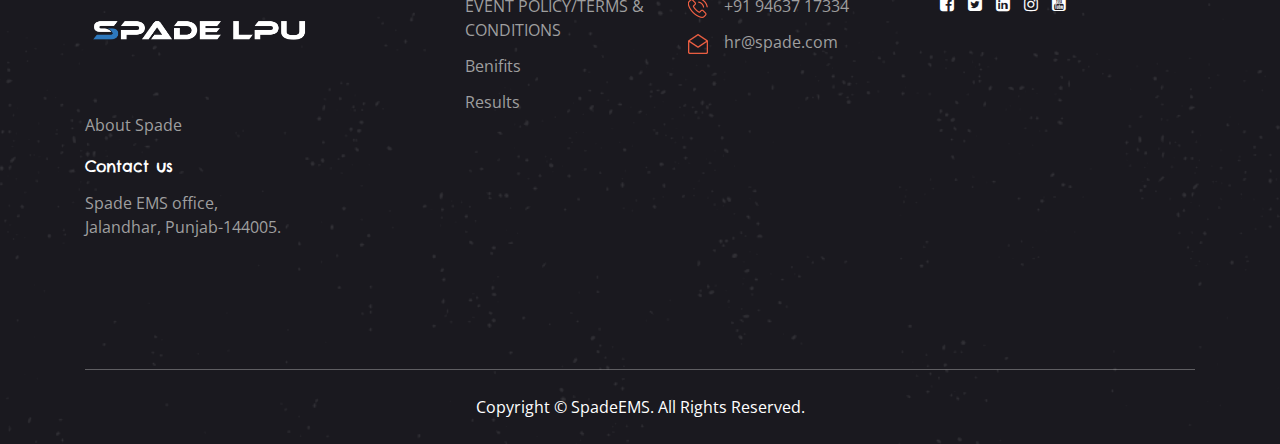
==== commit 9fcfd836: "usefull link updated" ====
--- a/policy.html
+++ b/policy.html
@@ -222,8 +222,9 @@
                             <div class="footer_link mt-50">
                                 <h5 class="footer_title">Useful links</h5>
                                 <ul class="link">
-                                    <li><a href="policy.html">EVENT POLICY</a></li>
-                                    <li><a href="terms.html">TERMS & CONDITIONS</a></li>
+                                    <li><a href="policy.html">EVENT POLICY/TERMS & CONDITIONS</a></li><li><a href="index.html#ben">Benifits </i></a>
+                                    <!-- <li><a href="terms.html">TERMS & CONDITIONS</a></li> -->
+                                    <li><a href="volunteer.html">Results</a></li>
 
                                 </ul>
                             </div> <!-- footer link -->
